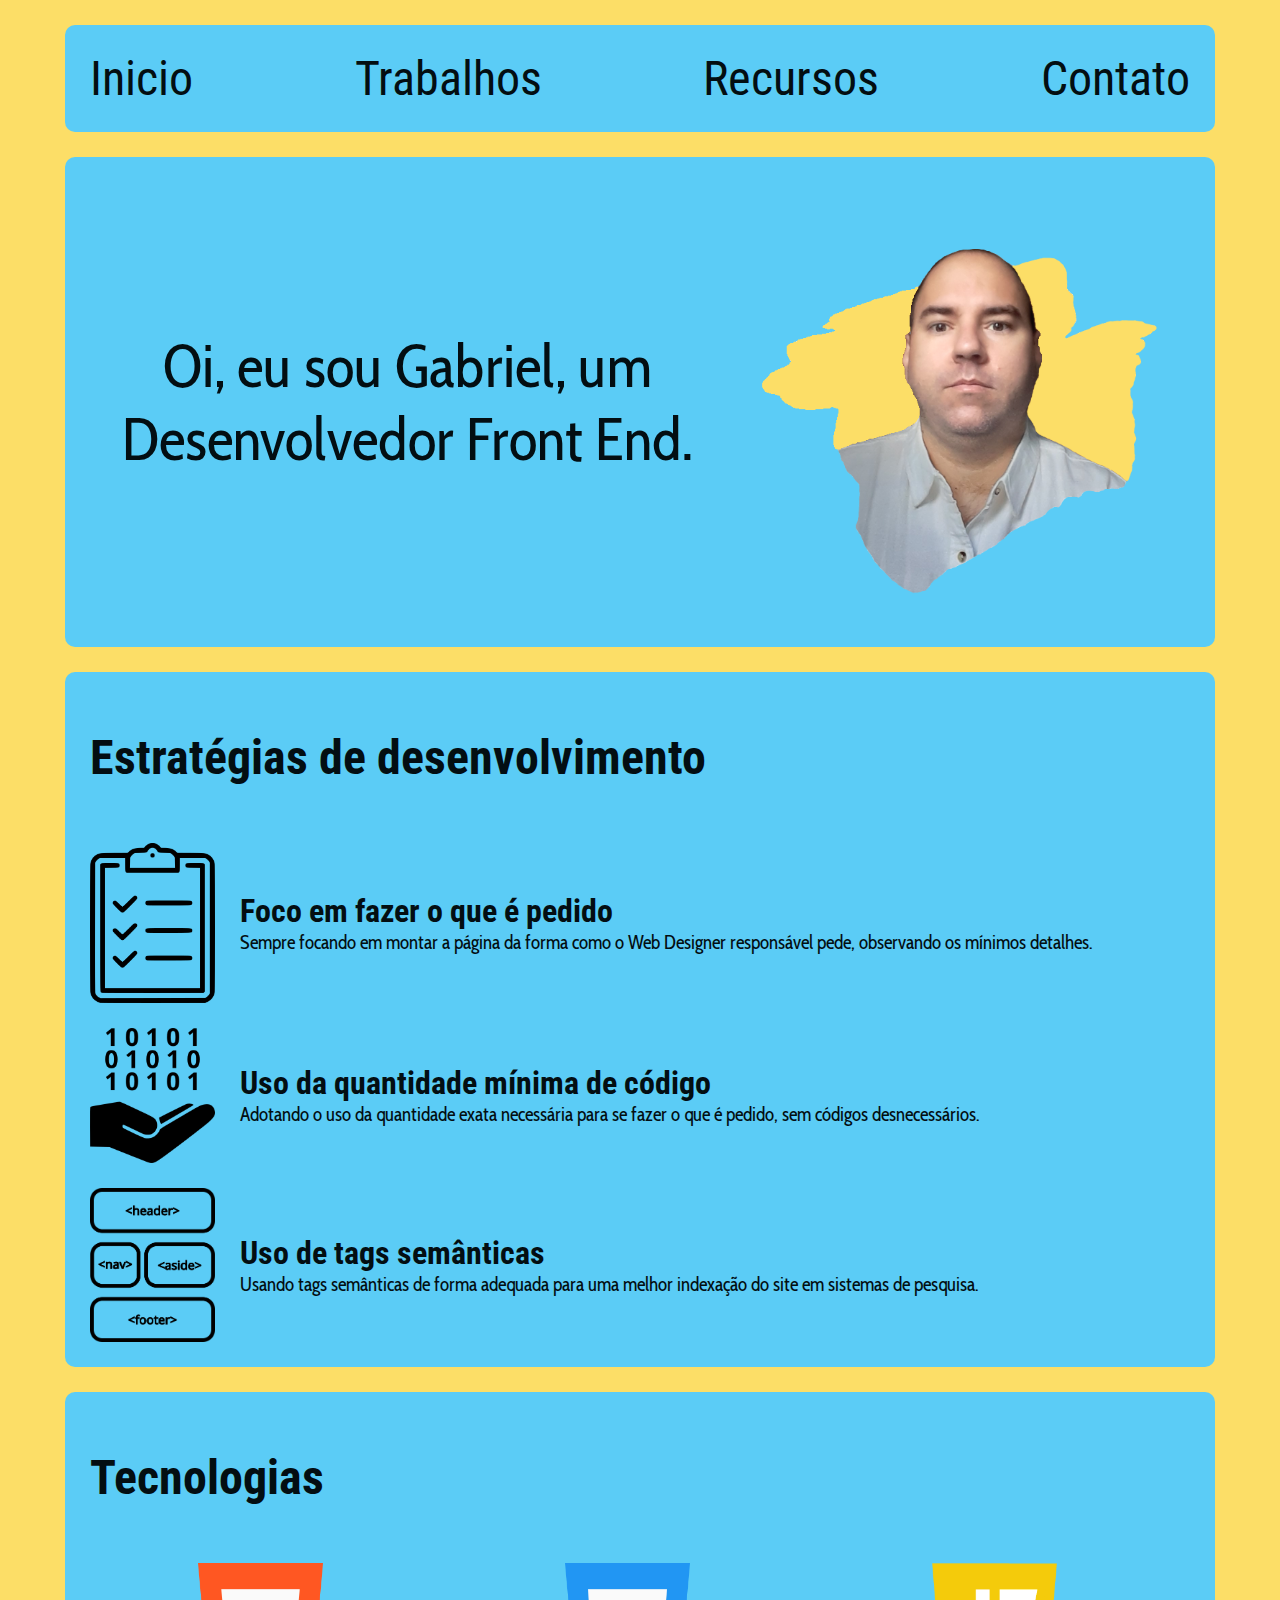
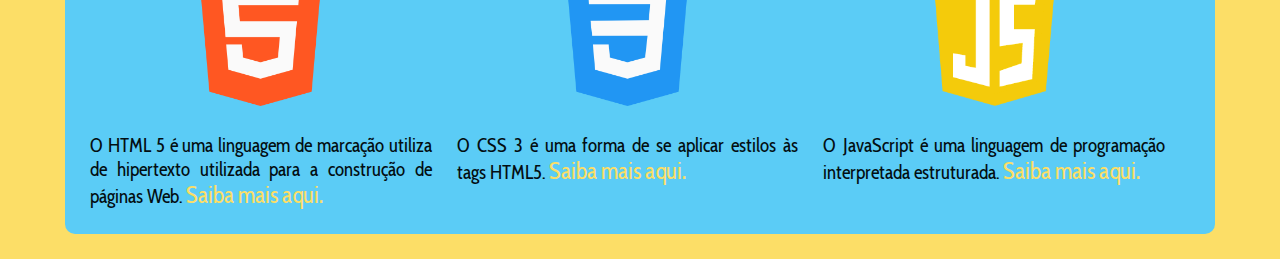
==== index.html @ 522a371f "adição dos antigos arquivos do repositorio wd-gabrielfsfilho/port para este local" ====
<!DOCTYPE html>
<html lang="pt-br">
<head>
    <!-- meta padrao -->
    <meta charset="UTF-8">
    <meta http-equiv="X-UA-Compatible" content="IE=edge">
    <meta name="viewport" content="width=device-width, initial-scale=1.0">

    <!-- icone da pagina -->
    <link rel="icon" type="image/png" sizes="32x32" href="./imagens/icone-pagina.png">

    <title>Portfólio - Desenvolvedor Front End - Gabriel - Início</title>

    <!-- fontes do site para titulos -->
    <link rel="preconnect" href="https://fonts.googleapis.com">
    <link rel="preconnect" href="https://fonts.gstatic.com" crossorigin>
    <link href="https://fonts.googleapis.com/css2?family=Roboto+Condensed:wght@400;700&display=swap" rel="stylesheet">
    <!-- font-family: 'Roboto Condensed', sans-serif; -->
    <!-- fontes do site para os demais textos -->
    <link rel="preconnect" href="https://fonts.googleapis.com">
    <link rel="preconnect" href="https://fonts.gstatic.com" crossorigin>
    <link href="https://fonts.googleapis.com/css2?family=Cabin+Condensed&display=swap" rel="stylesheet">
    <!-- font-family: 'Cabin Condensed', sans-serif; -->

    <!-- espaço para o padrao de estilos para todas as paginas -->
    <link rel="stylesheet" href="padrao.css">

    <!-- espaço para os estilos -->
    <link rel="stylesheet" href="index.css">
</head>
<body class="cor-fundo-1 espacamento-1">

    <!-- cabeçalho com links de navegação - BLOCO 1 -->
    <header class="bloco">
        <nav class="bloco cor-fundo-2 espacamento-1">
            <a href="index.html" class="sem-decoracao tamanho-titulo-1 cor-texto-1 fonte-titulo-1">Inicio</a>
            <a href="trabalhos.html" class="sem-decoracao tamanho-titulo-1 cor-texto-1 fonte-titulo-1">Trabalhos</a>
            <a href="recursos.html" class="sem-decoracao tamanho-titulo-1 cor-texto-1 fonte-titulo-1">Recursos</a>
            <a href="contato.html" class="sem-decoracao tamanho-titulo-1 cor-texto-1 fonte-titulo-1">Contato</a>
        </nav>
    </header>

    <!-- seção com nome e foto - BLOCO 2 -->
    <section class="bloco cor-fundo-2 espacamento-1" id="segundobloco">
        <p class="tamanho-texto-2 cor-texto-1 fonte-texto-1">Oi, eu sou Gabriel, um Desenvolvedor Front End.</p>
        <img src="imagens/eu.png" alt="O próprio desenvolvedor">
    </section>

    <!-- estrategias de desenvolvimento - BLOCO 3 -->
    <section class="bloco cor-fundo-2 espacamento-1" id="terceirobloco">
        <h1 class="tamanho-titulo-1 cor-texto-1 fonte-titulo-1">Estratégias de desenvolvimento</h1>

        <!-- bloco principal -->
        <div id="terceirobloco-bloco1">
            <div class="bloco terceirobloco-bloco2">
                <img src="imagens/fazer-pedido-icone.png" alt="Apenas o que é pedido">
                <div class="bloco terceirobloco-bloco3">
                    <h2 class="tamanho-titulo-2 cor-texto-1 fonte-titulo-1 alinhamento-texto-justificado">Foco em fazer o que é pedido</h2>
                    <p class="tamanho-texto-1 cor-texto-1 fonte-texto-1 alinhamento-texto-justificado">Sempre focando em montar a página da forma como o Web Designer responsável pede, observando os mínimos detalhes.</p>
                </div>
            </div>

            <div class="bloco terceirobloco-bloco2">
                <img src="imagens/codigo-minimo-icone.png" alt="Código minimo">
                <div class="bloco terceirobloco-bloco3">
                    <h2 class="tamanho-titulo-2 cor-texto-1 fonte-titulo-1 alinhamento-texto-justificado">Uso da quantidade mínima de código</h2>
                    <p  class="tamanho-texto-1 cor-texto-1 fonte-texto-1 alinhamento-texto-justificado">Adotando o uso da quantidade exata necessária para se fazer o que é pedido, sem códigos desnecessários.</p>
                </div>
            </div>

            <div class="bloco terceirobloco-bloco2">
                <img src="imagens/semantica-icone.png" alt="Tags semanticas">
                <div class="bloco terceirobloco-bloco3">
                    <h2 class="tamanho-titulo-2 cor-texto-1 fonte-titulo-1 alinhamento-texto-justificado">Uso de tags semânticas</h2>
                    <p  class="tamanho-texto-1 cor-texto-1 fonte-texto-1 alinhamento-texto-justificado">Usando tags semânticas de forma adequada para uma melhor indexação do site em sistemas de pesquisa.</p>
                </div>
            </div>
        </div>
        
    </section>

    <!-- ferramentas e linguagens utilizadas no desenvolvimento - BLOCO 4 -->
    <section class="bloco cor-fundo-2 espacamento-1" id="quartobloco">
        <h1 class="tamanho-titulo-1 cor-texto-1 fonte-titulo-1">Tecnologias</h1>

        <!-- bloco principal -->
        <div id="quartobloco-bloco1">
            <div class="quartobloco-bloco2">
                <img src="imagens/html5-logo.png" alt="Linguagem de Marcação de Hipertexto HTML 5">
                <span class="tamanho-texto-1 cor-texto-1 fonte-texto-1">O HTML 5 é uma linguagem de marcação utiliza de hipertexto utilizada para a construção de páginas Web.<a href="https://pt.wikipedia.org/wiki/HTML" target="_blank" class="sem-decoracao tamanho-texto-1 cor-texto-2 fonte-texto-1"> Saiba mais aqui.</a></span>
            </div>

            <div class="quartobloco-bloco2">
                <img src="imagens/css3-logo.png" alt="Folha de Estilo em Cascata">
                <span class="tamanho-texto-1 cor-texto-1 fonte-texto-1">O CSS 3 é uma forma de se aplicar estilos às tags HTML5.<a href="https://pt.wikipedia.org/wiki/Cascading_Style_Sheets" target="_blank" class="sem-decoracao tamanho-texto-1 cor-texto-2 fonte-texto-1"> Saiba mais aqui.</a></span>
            </div>

            <div class="quartobloco-bloco2">
                <img src="imagens/javascript-logo.png" alt="Linguagem de Programação JavaScript">
                <span class="tamanho-texto-1 cor-texto-1 fonte-texto-1">O JavaScript é uma linguagem de programação interpretada estruturada.<a href="https://pt.wikipedia.org/wiki/JavaScript" target="_blank" class="sem-decoracao tamanho-texto-1 cor-texto-2 fonte-texto-1"> Saiba mais aqui.</a></span>
            </div>

        </div>
    </section>

</body>
</html>
---- padrao.css ----
* {
    box-sizing: border-box;
}

body {
    max-width: 1200px;
    margin: 0 auto;

    display: grid;
    grid-template-columns: auto;
    gap: 25px;
}



/* CONFIGURAÇÃO DOS PADROES DA PAGINA */
/* configuração de cores de fundo */
.cor-fundo-1 {
    background-color: #fcde67;
}

.cor-fundo-2 {
    background-color: #5bccf6;
}

/* configuração de cores de texto */
.cor-texto-1 {
    color: #030e12;
}

.cor-texto-2 {
    color: #fcde67;
}

/* configuração de fonte de titulos */
.fonte-titulo-1 {
    font-family: 'Roboto Condensed', sans-serif;
}

.fonte-texto-1 {
    font-family: 'Cabin Condensed', sans-serif;
}

/* configuração do tamanho dos titulos/textos */
.tamanho-titulo-1 {
    font-size: 3em;
}

.tamanho-titulo-2 {
    font-size: 2em;
}

.tamanho-titulo-3 {
    font-size: 1.2em;
}

.tamanho-texto-1 {
    font-size: 1.2em;
}

.tamanho-texto-2 {
    font-size: 3.75em;
}

/* configuração de textos de links sem decoração */
.sem-decoracao {
    text-decoration: none;
}

/* configuração dos blocos da pagina */
.bloco {
    border-radius: 10px;

    width: 100%;
}

.espacamento-1 {
    padding: 25px;
}

.alinhamento-texto-justificado {
    text-align: justify;
}
/* FIM DAS CONFIGURAÇÃO DOS PADROES DO SITE */
---- index.css ----
/* CONFIGURAÇÃO DO PRIMEIRO BLOCO */
nav {
    display: flex;
    flex-direction: row;
    flex-wrap: wrap;
    justify-content: space-between;
    align-items: center;
    gap: 25px;
}



/* CONFIGURAÇÃO DO SEGUNDO BLOCO */
#segundobloco {
    display: grid;
    grid-template-columns: auto 40%;
    align-items: center;
    gap: 25px;  
}

#segundobloco p {
    text-align: center;
}

#segundobloco img {
    width: 100%;
}



/* CONFIGURAÇÃO DO TERCEIRO BLOCO */
#terceirobloco {
    display: grid;
    grid-template-columns: auto;
    gap: 25px;
}

#terceirobloco-bloco1 {
    display: grid;
    grid-template-columns: auto;
    gap: 25px;
}

.terceirobloco-bloco2 {
    display: grid;
    grid-template-columns: 125px auto;
    gap: 25px;

    align-items: center;
}

.terceirobloco-bloco2 img {
    width: 100%;
}

.terceirobloco-bloco3 {
    display: flex;
    flex-direction: column;
    flex-wrap: nowrap;
    justify-content: center;
    align-items: flex-start;
}

.terceirobloco-bloco3 h2, .terceirobloco-bloco3 p {
    margin: 0;
    padding: 0;
}



/* CONFIGURAÇÃO DO QUARTO BLOCO */
#quartobloco {
    display: grid;
    grid-template-columns: auto;
    gap: 25px;
}

#quartobloco-bloco1 {
    display: grid;
    grid-template-columns: auto auto auto auto;
    gap: 25px;
}

.quartobloco-bloco2 {
    display: grid;
    grid-template-columns: auto;
    grid-template-rows: 145px auto;
    gap: 25px;
}

.quartobloco-bloco2 img {
    width: 125px;
    margin: 0 auto;
}

.quartobloco-bloco2 span {
    text-align: justify;
}



/* CONFIGURAÇÃO DA MOBILIDADE DA PAGINA MEDIA */
@media screen and (max-width: 1000px) {
    /* configuração do tamanho dos titulos/textos */
    .tamanho-titulo-1 {
        font-size: 2em;
    }

    .tamanho-titulo-2 {
        font-size: 1.2em;
    }

    .tamanho-texto-1 {
        font-size: 1.2em;
    }

    .tamanho-texto-2 {
        font-size: 1.875em;
    }



    /* CONFIGURAÇÃO DO SEGUNDO BLOCO */
    #segundobloco {
        display: flex;
        flex-direction: column-reverse;
        flex-wrap: nowrap;
        justify-content: flex-start;
        gap: 25px;
    }
    
    #segundobloco p {
        width: 100%;
        margin: 0;
    }



    /* CONFIGURAÇÃO DO TERCEIRO BLOCO */
    .terceirobloco-bloco2 {
        grid-template-columns: 100px auto;
    }



    /* CONFIGURAÇÃO DO QUARTO BLOCO */
    #quartobloco-bloco1 {
        grid-template-columns: auto auto;
    }

    .quartobloco-bloco2 {
        display: grid;
        grid-template-columns: auto;
        grid-template-rows: 115px auto;
        gap: 25px;
    }
    
    .quartobloco-bloco2 img {
        width: 100px;
        margin: 0 auto;
    }

    .quartobloco-bloco2 span {
        width: 100%;
    }
}



/* CONFIGURAÇÃO DA MOBILIDADE DA PAGINA PEQUENA */
@media screen and (max-width: 600px) {
    /* configuração do tamanho dos titulos/textos */
    .tamanho-titulo-1 {
        font-size: 1.4em;
    }

    .tamanho-titulo-2 {
        font-size: 1em;
    }

    .tamanho-texto-1 {
        font-size: 1em;
    }

    .tamanho-texto-2 {
        font-size: 1.5em;
    }

    /* CONFIGURAÇÃO DO QUARTO BLOCO */
    .terceirobloco-bloco2 {
        grid-template-columns: 75px auto;
    }

    /* CONFIGURAÇÃO DO QUARTO BLOCO */
    .quartobloco-bloco2 {
        display: grid;
        grid-template-columns: auto;
        grid-template-rows: 86px auto;
        gap: 25px;
    }
    
    .quartobloco-bloco2 img {
        width: 75px;
        margin: 0 auto;
    }
}
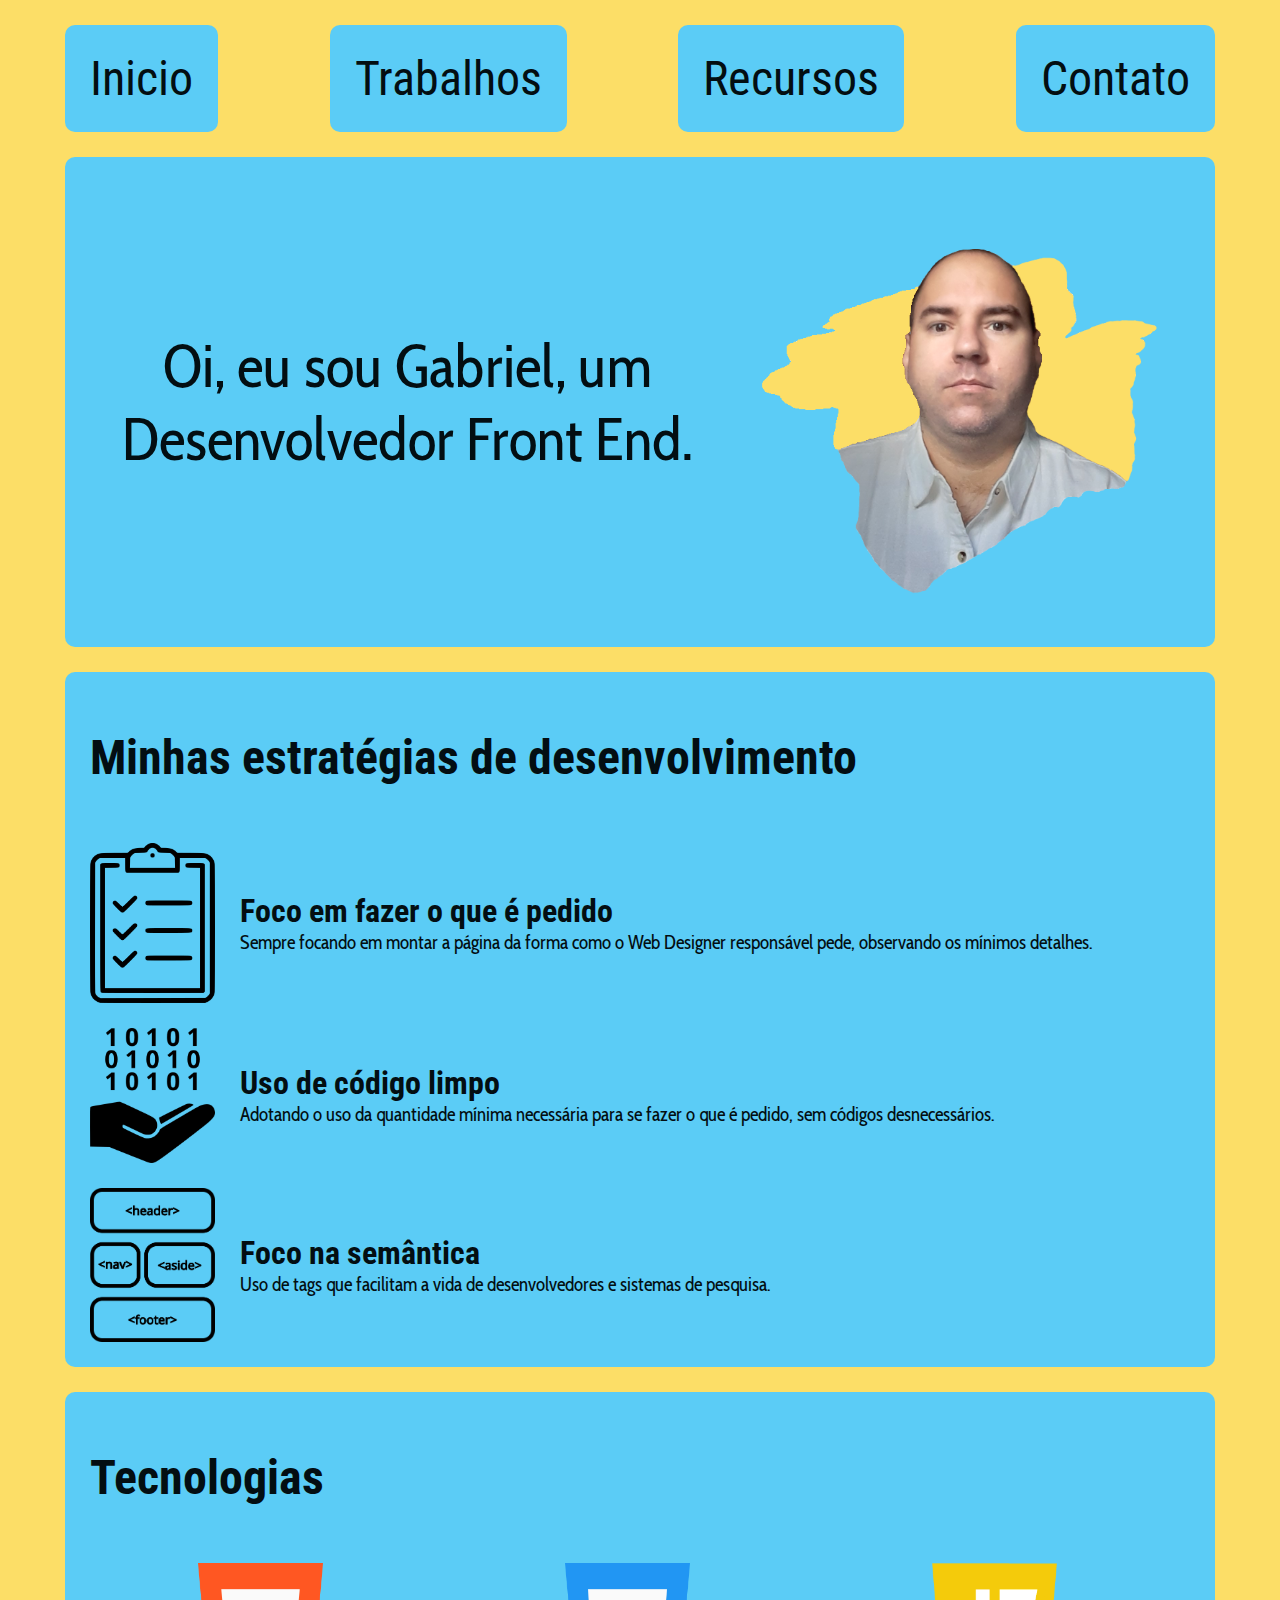
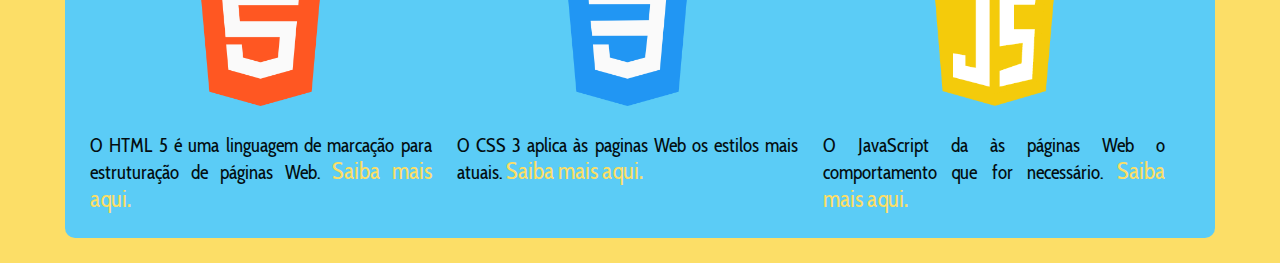
==== commit ac8ed52e: "Remoção arquivo curriculo pdf, correções aplicadas nas paginas index, contato, trabalhos e recursos," ====
--- a/index.html
+++ b/index.html
@@ -32,11 +32,11 @@
 
     <!-- cabeçalho com links de navegação - BLOCO 1 -->
     <header class="bloco">
-        <nav class="bloco cor-fundo-2 espacamento-1">
-            <a href="index.html" class="sem-decoracao tamanho-titulo-1 cor-texto-1 fonte-titulo-1">Inicio</a>
-            <a href="trabalhos.html" class="sem-decoracao tamanho-titulo-1 cor-texto-1 fonte-titulo-1">Trabalhos</a>
-            <a href="recursos.html" class="sem-decoracao tamanho-titulo-1 cor-texto-1 fonte-titulo-1">Recursos</a>
-            <a href="contato.html" class="sem-decoracao tamanho-titulo-1 cor-texto-1 fonte-titulo-1">Contato</a>
+        <nav class="bloco">
+            <a href="index.html" class="cor-fundo-2 sem-decoracao tamanho-titulo-1 cor-texto-1 fonte-titulo-1">Inicio</a>
+            <a href="trabalhos.html" class="cor-fundo-2 sem-decoracao tamanho-titulo-1 cor-texto-1 fonte-titulo-1">Trabalhos</a>
+            <a href="recursos.html" class="cor-fundo-2 sem-decoracao tamanho-titulo-1 cor-texto-1 fonte-titulo-1">Recursos</a>
+            <a href="contato.html" class="cor-fundo-2 sem-decoracao tamanho-titulo-1 cor-texto-1 fonte-titulo-1">Contato</a>
         </nav>
     </header>
 
@@ -48,7 +48,7 @@
 
     <!-- estrategias de desenvolvimento - BLOCO 3 -->
     <section class="bloco cor-fundo-2 espacamento-1" id="terceirobloco">
-        <h1 class="tamanho-titulo-1 cor-texto-1 fonte-titulo-1">Estratégias de desenvolvimento</h1>
+        <h1 class="tamanho-titulo-1 cor-texto-1 fonte-titulo-1">Minhas estratégias de desenvolvimento</h1>
 
         <!-- bloco principal -->
         <div id="terceirobloco-bloco1">
@@ -63,16 +63,16 @@
             <div class="bloco terceirobloco-bloco2">
                 <img src="imagens/codigo-minimo-icone.png" alt="Código minimo">
                 <div class="bloco terceirobloco-bloco3">
-                    <h2 class="tamanho-titulo-2 cor-texto-1 fonte-titulo-1 alinhamento-texto-justificado">Uso da quantidade mínima de código</h2>
-                    <p  class="tamanho-texto-1 cor-texto-1 fonte-texto-1 alinhamento-texto-justificado">Adotando o uso da quantidade exata necessária para se fazer o que é pedido, sem códigos desnecessários.</p>
+                    <h2 class="tamanho-titulo-2 cor-texto-1 fonte-titulo-1 alinhamento-texto-justificado">Uso de código limpo</h2>
+                    <p  class="tamanho-texto-1 cor-texto-1 fonte-texto-1 alinhamento-texto-justificado">Adotando o uso da quantidade mínima necessária para se fazer o que é pedido, sem códigos desnecessários.</p>
                 </div>
             </div>
 
             <div class="bloco terceirobloco-bloco2">
                 <img src="imagens/semantica-icone.png" alt="Tags semanticas">
                 <div class="bloco terceirobloco-bloco3">
-                    <h2 class="tamanho-titulo-2 cor-texto-1 fonte-titulo-1 alinhamento-texto-justificado">Uso de tags semânticas</h2>
-                    <p  class="tamanho-texto-1 cor-texto-1 fonte-texto-1 alinhamento-texto-justificado">Usando tags semânticas de forma adequada para uma melhor indexação do site em sistemas de pesquisa.</p>
+                    <h2 class="tamanho-titulo-2 cor-texto-1 fonte-titulo-1 alinhamento-texto-justificado">Foco na semântica</h2>
+                    <p  class="tamanho-texto-1 cor-texto-1 fonte-texto-1 alinhamento-texto-justificado">Uso de tags que facilitam a vida de desenvolvedores e sistemas de pesquisa.</p>
                 </div>
             </div>
         </div>
@@ -87,17 +87,17 @@
         <div id="quartobloco-bloco1">
             <div class="quartobloco-bloco2">
                 <img src="imagens/html5-logo.png" alt="Linguagem de Marcação de Hipertexto HTML 5">
-                <span class="tamanho-texto-1 cor-texto-1 fonte-texto-1">O HTML 5 é uma linguagem de marcação utiliza de hipertexto utilizada para a construção de páginas Web.<a href="https://pt.wikipedia.org/wiki/HTML" target="_blank" class="sem-decoracao tamanho-texto-1 cor-texto-2 fonte-texto-1"> Saiba mais aqui.</a></span>
+                <span class="tamanho-texto-1 cor-texto-1 fonte-texto-1">O HTML 5 é uma linguagem de marcação para estruturação de páginas Web.<a href="https://pt.wikipedia.org/wiki/HTML" target="_blank" class="sem-decoracao tamanho-texto-1 cor-texto-2 fonte-texto-1"> Saiba mais aqui.</a></span>
             </div>
 
             <div class="quartobloco-bloco2">
                 <img src="imagens/css3-logo.png" alt="Folha de Estilo em Cascata">
-                <span class="tamanho-texto-1 cor-texto-1 fonte-texto-1">O CSS 3 é uma forma de se aplicar estilos às tags HTML5.<a href="https://pt.wikipedia.org/wiki/Cascading_Style_Sheets" target="_blank" class="sem-decoracao tamanho-texto-1 cor-texto-2 fonte-texto-1"> Saiba mais aqui.</a></span>
+                <span class="tamanho-texto-1 cor-texto-1 fonte-texto-1">O CSS 3 aplica às paginas Web os estilos mais atuais.<a href="https://pt.wikipedia.org/wiki/Cascading_Style_Sheets" target="_blank" class="sem-decoracao tamanho-texto-1 cor-texto-2 fonte-texto-1"> Saiba mais aqui.</a></span>
             </div>
 
             <div class="quartobloco-bloco2">
                 <img src="imagens/javascript-logo.png" alt="Linguagem de Programação JavaScript">
-                <span class="tamanho-texto-1 cor-texto-1 fonte-texto-1">O JavaScript é uma linguagem de programação interpretada estruturada.<a href="https://pt.wikipedia.org/wiki/JavaScript" target="_blank" class="sem-decoracao tamanho-texto-1 cor-texto-2 fonte-texto-1"> Saiba mais aqui.</a></span>
+                <span class="tamanho-texto-1 cor-texto-1 fonte-texto-1">O JavaScript da às páginas Web o comportamento que for necessário.<a href="https://pt.wikipedia.org/wiki/JavaScript" target="_blank" class="sem-decoracao tamanho-texto-1 cor-texto-2 fonte-texto-1"> Saiba mais aqui.</a></span>
             </div>
 
         </div>
--- a/index.css
+++ b/index.css
@@ -8,6 +8,11 @@
     gap: 25px;
 }
 
+nav a {
+    border-radius: 10px;
+    padding: 25px;
+}
+
 
 
 /* CONFIGURAÇÃO DO SEGUNDO BLOCO */
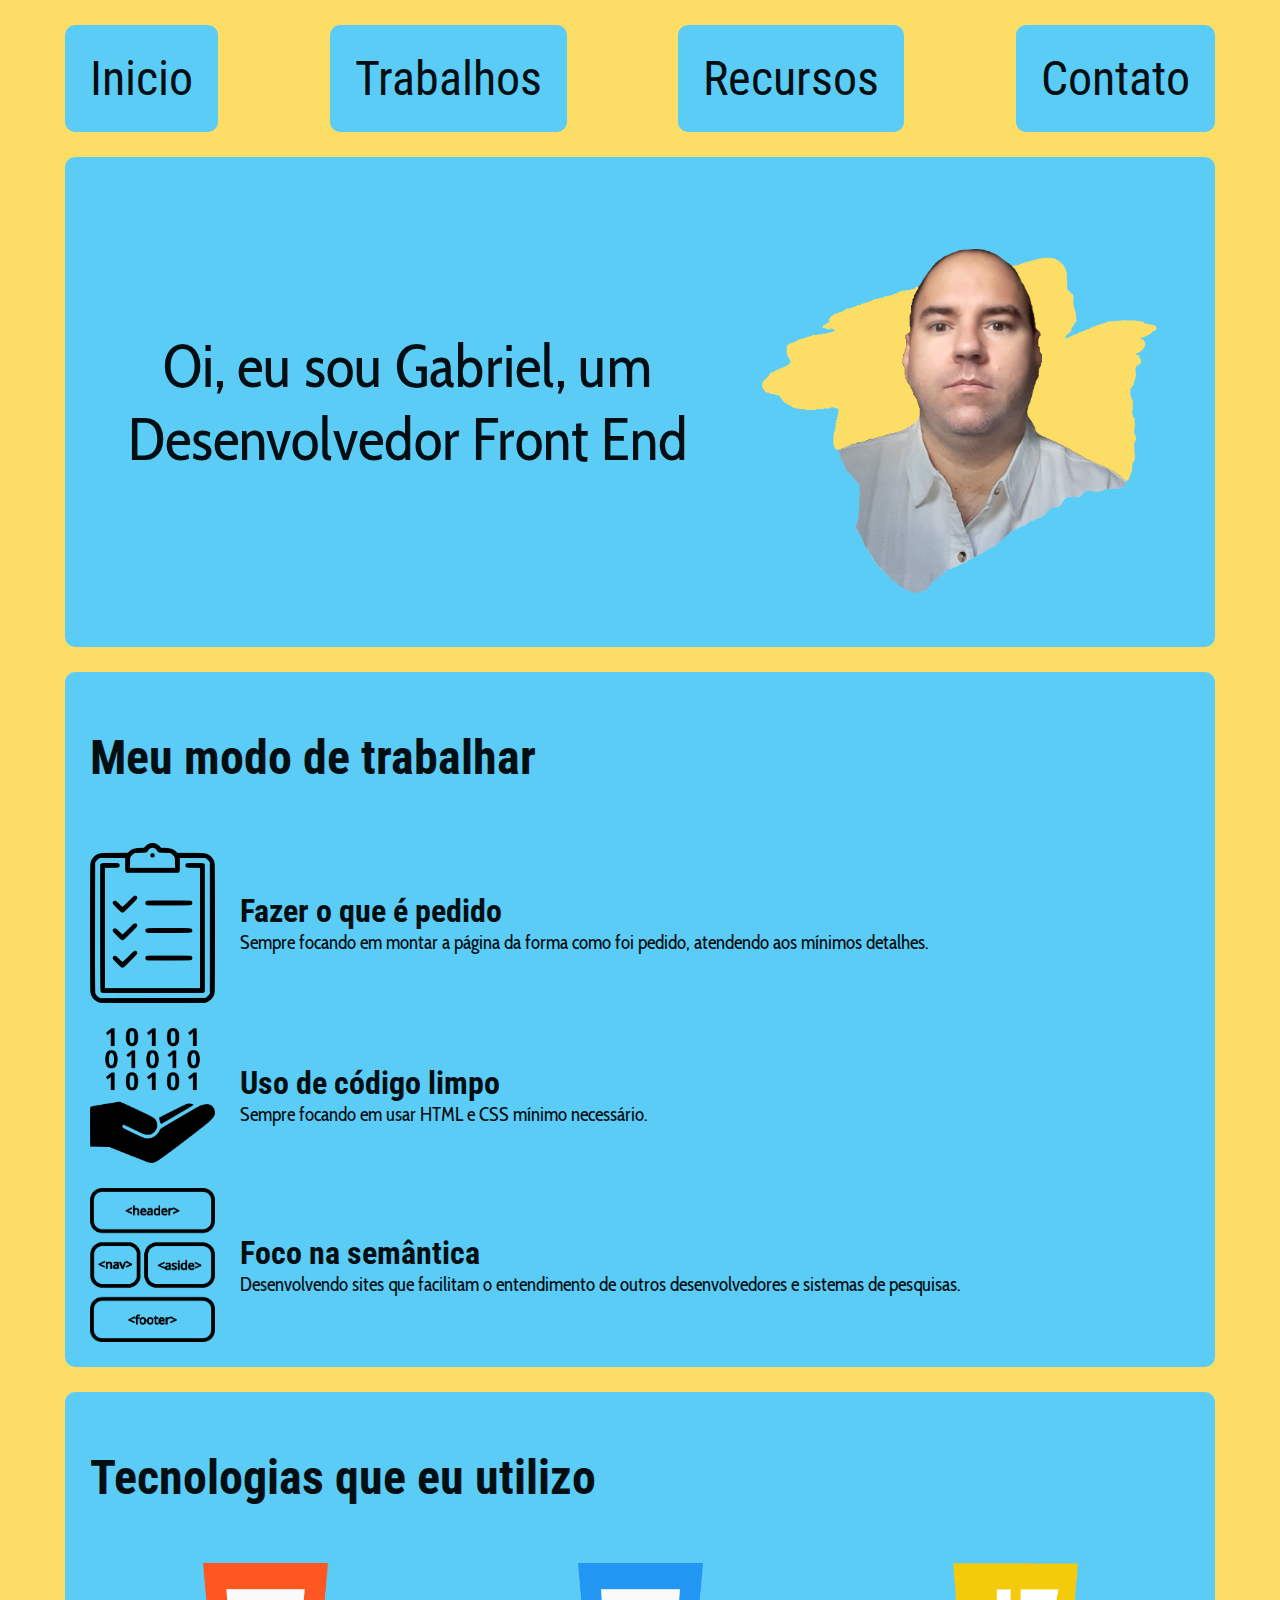
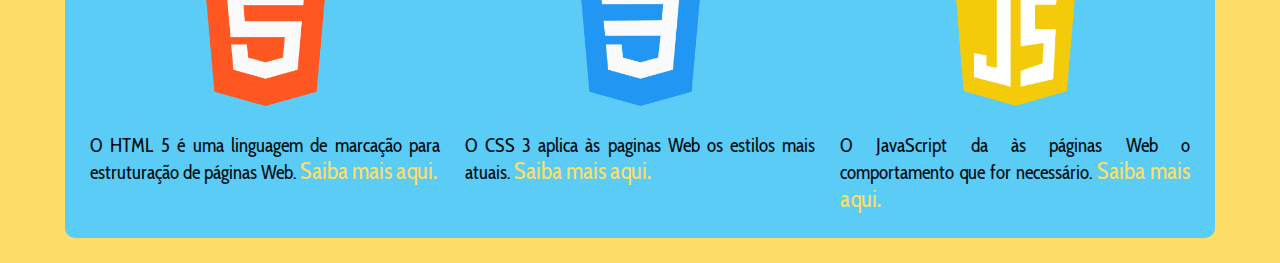
==== commit bb327f8f: "Correções nos arquivos index.html e css" ====
--- a/index.html
+++ b/index.html
@@ -42,21 +42,21 @@
 
     <!-- seção com nome e foto - BLOCO 2 -->
     <section class="bloco cor-fundo-2 espacamento-1" id="segundobloco">
-        <p class="tamanho-texto-2 cor-texto-1 fonte-texto-1">Oi, eu sou Gabriel, um Desenvolvedor Front End.</p>
+        <p class="tamanho-texto-2 cor-texto-1 fonte-texto-1">Oi, eu sou Gabriel, um Desenvolvedor Front End</p>
         <img src="imagens/eu.png" alt="O próprio desenvolvedor">
     </section>
 
     <!-- estrategias de desenvolvimento - BLOCO 3 -->
     <section class="bloco cor-fundo-2 espacamento-1" id="terceirobloco">
-        <h1 class="tamanho-titulo-1 cor-texto-1 fonte-titulo-1">Minhas estratégias de desenvolvimento</h1>
+        <h1 class="tamanho-titulo-1 cor-texto-1 fonte-titulo-1">Meu modo de trabalhar</h1>
 
         <!-- bloco principal -->
         <div id="terceirobloco-bloco1">
             <div class="bloco terceirobloco-bloco2">
                 <img src="imagens/fazer-pedido-icone.png" alt="Apenas o que é pedido">
                 <div class="bloco terceirobloco-bloco3">
-                    <h2 class="tamanho-titulo-2 cor-texto-1 fonte-titulo-1 alinhamento-texto-justificado">Foco em fazer o que é pedido</h2>
-                    <p class="tamanho-texto-1 cor-texto-1 fonte-texto-1 alinhamento-texto-justificado">Sempre focando em montar a página da forma como o Web Designer responsável pede, observando os mínimos detalhes.</p>
+                    <h2 class="tamanho-titulo-2 cor-texto-1 fonte-titulo-1 alinhamento-texto-justificado">Fazer o que é pedido</h2>
+                    <p class="tamanho-texto-1 cor-texto-1 fonte-texto-1 alinhamento-texto-justificado">Sempre focando em montar a página da forma como foi pedido, atendendo aos mínimos detalhes.</p>
                 </div>
             </div>
 
@@ -64,7 +64,7 @@
                 <img src="imagens/codigo-minimo-icone.png" alt="Código minimo">
                 <div class="bloco terceirobloco-bloco3">
                     <h2 class="tamanho-titulo-2 cor-texto-1 fonte-titulo-1 alinhamento-texto-justificado">Uso de código limpo</h2>
-                    <p  class="tamanho-texto-1 cor-texto-1 fonte-texto-1 alinhamento-texto-justificado">Adotando o uso da quantidade mínima necessária para se fazer o que é pedido, sem códigos desnecessários.</p>
+                    <p  class="tamanho-texto-1 cor-texto-1 fonte-texto-1 alinhamento-texto-justificado">Sempre focando em usar HTML e CSS mínimo necessário.</p>
                 </div>
             </div>
 
@@ -72,7 +72,7 @@
                 <img src="imagens/semantica-icone.png" alt="Tags semanticas">
                 <div class="bloco terceirobloco-bloco3">
                     <h2 class="tamanho-titulo-2 cor-texto-1 fonte-titulo-1 alinhamento-texto-justificado">Foco na semântica</h2>
-                    <p  class="tamanho-texto-1 cor-texto-1 fonte-texto-1 alinhamento-texto-justificado">Uso de tags que facilitam a vida de desenvolvedores e sistemas de pesquisa.</p>
+                    <p  class="tamanho-texto-1 cor-texto-1 fonte-texto-1 alinhamento-texto-justificado">Desenvolvendo sites que facilitam o entendimento de outros desenvolvedores e sistemas de pesquisas.</p>
                 </div>
             </div>
         </div>
@@ -81,7 +81,7 @@
 
     <!-- ferramentas e linguagens utilizadas no desenvolvimento - BLOCO 4 -->
     <section class="bloco cor-fundo-2 espacamento-1" id="quartobloco">
-        <h1 class="tamanho-titulo-1 cor-texto-1 fonte-titulo-1">Tecnologias</h1>
+        <h1 class="tamanho-titulo-1 cor-texto-1 fonte-titulo-1">Tecnologias que eu utilizo</h1>
 
         <!-- bloco principal -->
         <div id="quartobloco-bloco1">
--- a/padrao.css
+++ b/padrao.css
@@ -1,12 +1,26 @@
+/*
+* Prefixed by https://autoprefixer.github.io
+* PostCSS: v8.4.14,
+* Autoprefixer: v10.4.7
+* Browsers: last 4 version
+* 
+* Realizado dia 16 de dezembro de 2022
+*
+*/
+
 * {
-    box-sizing: border-box;
+    -webkit-box-sizing: border-box;
+            box-sizing: border-box;
 }
 
 body {
     max-width: 1200px;
     margin: 0 auto;
 
+    display: -ms-grid;
+
     display: grid;
+    -ms-grid-columns: auto;
     grid-template-columns: auto;
     gap: 25px;
 }
@@ -81,4 +95,4 @@
 .alinhamento-texto-justificado {
     text-align: justify;
 }
-/* FIM DAS CONFIGURAÇÃO DOS PADROES DO SITE */
+/* FIM DAS CONFIGURAÇÃO DOS PADROES DO SITE */--- a/index.css
+++ b/index.css
@@ -1,25 +1,49 @@
+/*
+* Prefixed by https://autoprefixer.github.io
+* PostCSS: v8.4.14,
+* Autoprefixer: v10.4.7
+* Browsers: last 4 version
+*
+* Realizado dia 16 de dezembro de 2022
+*
+*/
+
 /* CONFIGURAÇÃO DO PRIMEIRO BLOCO */
 nav {
+    display: -webkit-box;
+    display: -ms-flexbox;
     display: flex;
-    flex-direction: row;
-    flex-wrap: wrap;
-    justify-content: space-between;
-    align-items: center;
+    -webkit-box-orient: horizontal;
+    -webkit-box-direction: normal;
+        -ms-flex-direction: row;
+            flex-direction: row;
+    -ms-flex-wrap: wrap;
+        flex-wrap: wrap;
+    -webkit-box-pack: justify;
+        -ms-flex-pack: justify;
+            justify-content: space-between;
+    -webkit-box-align: center;
+        -ms-flex-align: center;
+            align-items: center;
     gap: 25px;
 }
 
 nav a {
     border-radius: 10px;
     padding: 25px;
-}
+} 
 
 
 
 /* CONFIGURAÇÃO DO SEGUNDO BLOCO */
 #segundobloco {
-    display: grid;
+    display: -ms-grid;
+    display: grid;
+    -ms-grid-columns: auto 25px 40%;
     grid-template-columns: auto 40%;
-    align-items: center;
+    -webkit-box-align: center;
+        -ms-flex-align: center;
+            align-items: center;
     gap: 25px;  
 }
 
@@ -35,23 +59,33 @@
 
 /* CONFIGURAÇÃO DO TERCEIRO BLOCO */
 #terceirobloco {
-    display: grid;
+    display: -ms-grid;
+    display: grid;
+    -ms-grid-columns: auto;
     grid-template-columns: auto;
     gap: 25px;
 }
 
 #terceirobloco-bloco1 {
-    display: grid;
+    display: -ms-grid;
+    display: grid;
+    -ms-grid-columns: auto;
     grid-template-columns: auto;
     gap: 25px;
 }
 
 .terceirobloco-bloco2 {
-    display: grid;
+    display: -ms-grid;
+    display: grid;
+    -ms-grid-columns: 125px 25px auto;
     grid-template-columns: 125px auto;
     gap: 25px;
 
-    align-items: center;
+    -webkit-box-align: center;
+
+        -ms-flex-align: center;
+
+            align-items: center;
 }
 
 .terceirobloco-bloco2 img {
@@ -59,11 +93,21 @@
 }
 
 .terceirobloco-bloco3 {
+    display: -webkit-box;
+    display: -ms-flexbox;
     display: flex;
-    flex-direction: column;
-    flex-wrap: nowrap;
-    justify-content: center;
-    align-items: flex-start;
+    -webkit-box-orient: vertical;
+    -webkit-box-direction: normal;
+        -ms-flex-direction: column;
+            flex-direction: column;
+    -ms-flex-wrap: nowrap;
+        flex-wrap: nowrap;
+    -webkit-box-pack: center;
+        -ms-flex-pack: center;
+            justify-content: center;
+    -webkit-box-align: start;
+        -ms-flex-align: start;
+            align-items: flex-start;
 }
 
 .terceirobloco-bloco3 h2, .terceirobloco-bloco3 p {
@@ -75,22 +119,39 @@
 
 /* CONFIGURAÇÃO DO QUARTO BLOCO */
 #quartobloco {
-    display: grid;
+    display: -ms-grid;
+    display: grid;
+    -ms-grid-columns: auto;
     grid-template-columns: auto;
     gap: 25px;
 }
 
 #quartobloco-bloco1 {
-    display: grid;
-    grid-template-columns: auto auto auto auto;
+    display: -ms-grid;
+    display: grid;
+    -ms-grid-columns: auto 25px auto 25px auto 25px;
+    grid-template-columns: auto auto auto;
     gap: 25px;
 }
 
 .quartobloco-bloco2 {
-    display: grid;
+    display: -ms-grid;
+    display: grid;
+    -ms-grid-columns: auto;
     grid-template-columns: auto;
+    -ms-grid-rows: 145px 25px auto;
     grid-template-rows: 145px auto;
     gap: 25px;
+}
+
+.quartobloco-bloco2 > *:nth-child(1) {
+    -ms-grid-row: 1;
+    -ms-grid-column: 1;
+}
+
+.quartobloco-bloco2 > *:nth-child(2) {
+    -ms-grid-row: 3;
+    -ms-grid-column: 1;
 }
 
 .quartobloco-bloco2 img {
@@ -127,10 +188,18 @@
 
     /* CONFIGURAÇÃO DO SEGUNDO BLOCO */
     #segundobloco {
+        display: -webkit-box;
+        display: -ms-flexbox;
         display: flex;
-        flex-direction: column-reverse;
-        flex-wrap: nowrap;
-        justify-content: flex-start;
+        -webkit-box-orient: vertical;
+        -webkit-box-direction: reverse;
+            -ms-flex-direction: column-reverse;
+                flex-direction: column-reverse;
+        -ms-flex-wrap: nowrap;
+            flex-wrap: nowrap;
+        -webkit-box-pack: start;
+            -ms-flex-pack: start;
+                justify-content: flex-start;
         gap: 25px;
     }
     
@@ -143,6 +212,7 @@
 
     /* CONFIGURAÇÃO DO TERCEIRO BLOCO */
     .terceirobloco-bloco2 {
+        -ms-grid-columns: 100px auto;
         grid-template-columns: 100px auto;
     }
 
@@ -150,14 +220,28 @@
 
     /* CONFIGURAÇÃO DO QUARTO BLOCO */
     #quartobloco-bloco1 {
+        -ms-grid-columns: auto auto;
         grid-template-columns: auto auto;
     }
 
     .quartobloco-bloco2 {
+        display: -ms-grid;
         display: grid;
+        -ms-grid-columns: auto;
         grid-template-columns: auto;
+        -ms-grid-rows: 115px 25px auto;
         grid-template-rows: 115px auto;
         gap: 25px;
+    }
+
+    .quartobloco-bloco2 > *:nth-child(1) {
+        -ms-grid-row: 1;
+        -ms-grid-column: 1;
+    }
+
+    .quartobloco-bloco2 > *:nth-child(2) {
+        -ms-grid-row: 3;
+        -ms-grid-column: 1;
     }
     
     .quartobloco-bloco2 img {
@@ -193,15 +277,27 @@
 
     /* CONFIGURAÇÃO DO QUARTO BLOCO */
     .terceirobloco-bloco2 {
+        -ms-grid-columns: 75px auto;
         grid-template-columns: 75px auto;
     }
 
     /* CONFIGURAÇÃO DO QUARTO BLOCO */
     .quartobloco-bloco2 {
+        display: -ms-grid;
         display: grid;
+        -ms-grid-columns: auto;
         grid-template-columns: auto;
+        -ms-grid-rows: 86px 25px auto;
         grid-template-rows: 86px auto;
         gap: 25px;
+    }
+    .quartobloco-bloco2 > *:nth-child(1) {
+        -ms-grid-row: 1;
+        -ms-grid-column: 1;
+    }
+    .quartobloco-bloco2 > *:nth-child(2) {
+        -ms-grid-row: 3;
+        -ms-grid-column: 1;
     }
     
     .quartobloco-bloco2 img {
